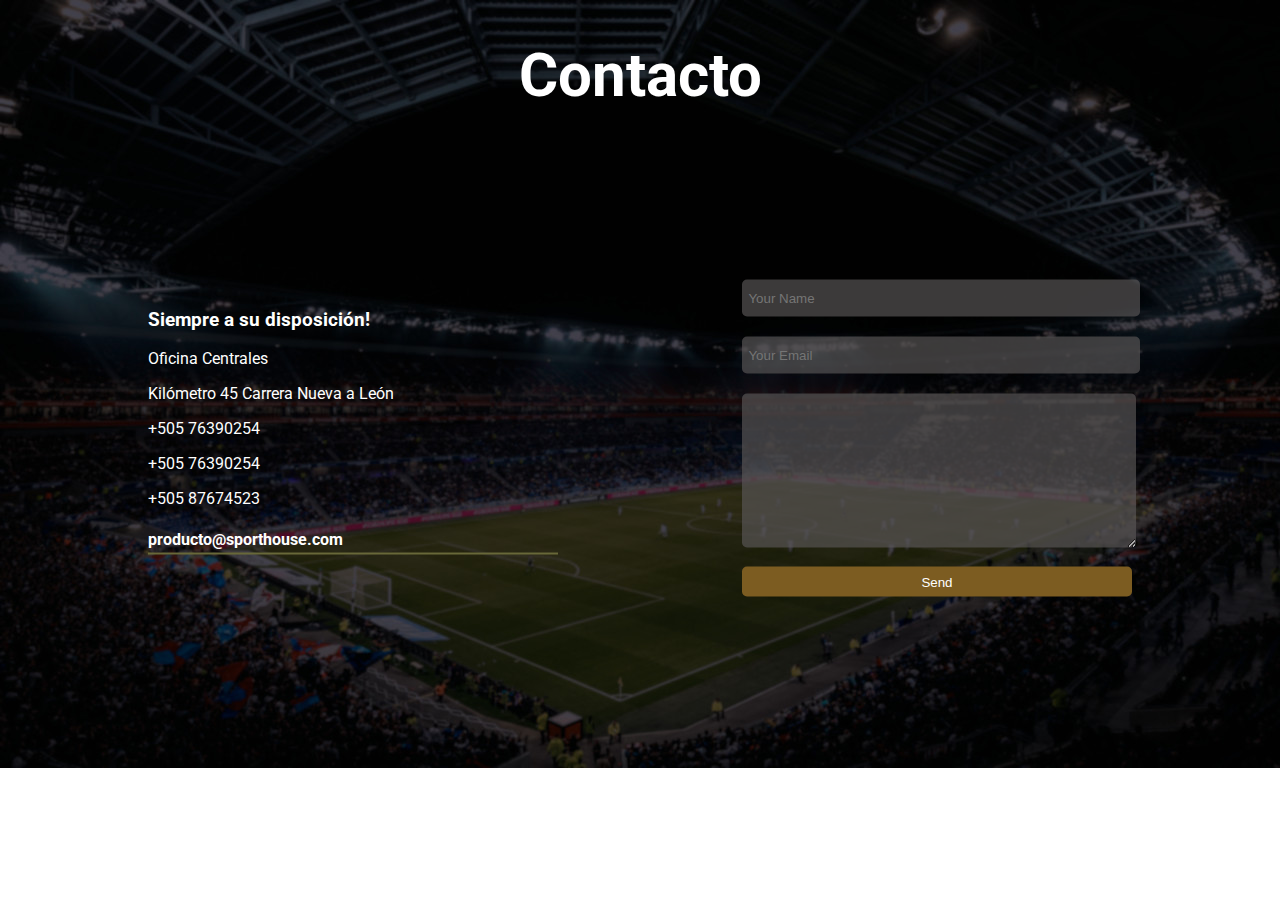
==== contacto.html @ 1533a03d "Add files via upload" ====
<!DOCTYPE html>
<html lang="es">
<head>
    <meta charset="UTF-8">
    <meta name="viewport" content="width=device-width, initial-scale=1.0">
    <meta http-equiv="X-UA-Compatible" content="ie=edge">
    <link href="https://fonts.googleapis.com/css?family=Roboto" rel="stylesheet">
    <link rel="stylesheet" href="css/contactoStyle.css" type="text/css">
    <link rel="stylesheet" href="https://use.fontawesome.com/releases/v5.6.1/css/all.css" integrity="sha384-gfdkjb5BdAXd+lj+gudLWI+BXq4IuLW5IT+brZEZsLFm++aCMlF1V92rMkPaX4PP" crossorigin="anonymous">
    <title>Sport House - Contacto</title>
</head>
<body>
    <h1>Contacto</h1>
    <div class="container">
        <div class="information">
            <h3>Siempre a su disposición!</h3>
            <p class="desc">Oficina Centrales</p>
            <p class="direccion">Kilómetro 45 Carrera Nueva a León</p>

            <div class="phoneNumbers">
                <p class="movistar-number">+505 76390254</p>
                <p class="claro-number">+505 76390254</p>
                <p class="whatsapp"><i class="fab fa-whatsapp"></i> <span></span>+505 87674523</p>
            </div>

            <h4 class="email">producto@sporthouse.com</h4>

            <div class="social">
                <a href="#"><i class="fab fa-facebook-square"></i></a>
                <a href="#"><i class="fab fa-twitter"></i></a>
                <a href="#"><i class="fab fa-instagram"></i></a>
                <a href="#"><i class="fab fa-pinterest"></i></a>
            </div>
        </div>
        <form action="" autocomplete="off">
            <input type="text" name="name" id="" class="name" placeholder="Your Name">
            <br>
            <input type="email" name="email" id="" placeholder="Your Email">
            <br>
            <textarea name="consult" id="" cols="30" rows="10"></textarea>
            <br>
            <button>Send</button>
        </form>
    </div>
</body>
</html>
---- css/contactoStyle.css ----
body{
    /*background: #333;*/
    background: url(../img/contact-background.jpg);
    background-repeat: no-repeat;
    /* background-size: cover; */
    color: white;
    font-family: 'Roboto', sans-serif;
}

h1{
    text-align: center;
    font-size: 60px;
}

.container{
    position: absolute;
    top: 50%;
    left:50%;
    transform: translate(-50%,-50%);
    display: flex;
    justify-content: space-between;
    width: 80%;
}

.information{
    padding: 10px 20px;
}

ul{
    list-style: none;
    margin: 0;
}

.email{
    padding-bottom: 4px;
    border-bottom: 2px solid rgb(104, 104, 57);
}

.information, form{
    background: rgb(160, 159, 159);
    width: 40%;
    background: transparent;
}

 .social a{
    color: white;
    font-size: 30px;
    margin-right: 5px;
    transition: .7s ease;
}

.social a:hover{
    color: rgb(124, 92, 33);
}

input[type="text"], input[type="email"]{
    margin-bottom: 20px;
    border-radius: 5px;
    height: 35px;
    background: rgba(90, 86, 86, 0.671);
    border: none;
    color: white;
    padding-left: 6px;
}

textarea{
    background: rgba(90, 86, 86, 0.671);
    border: none;
    color: white;
    border-radius: 5px;
}

button{
    width: 95%;
    height: 30px;
    border-radius: 5px;
    color: white;
    background: rgb(124, 92, 33);
    border: none;
    margin-top: 15px;
    cursor: pointer;
}

button:hover{
    background: rgb(138, 104, 43);
}

input[type="text"]:focus, input[type="email"]:focus, textarea:focus{
    outline: none;
}

form input, form textarea{
    width: 95%;
}
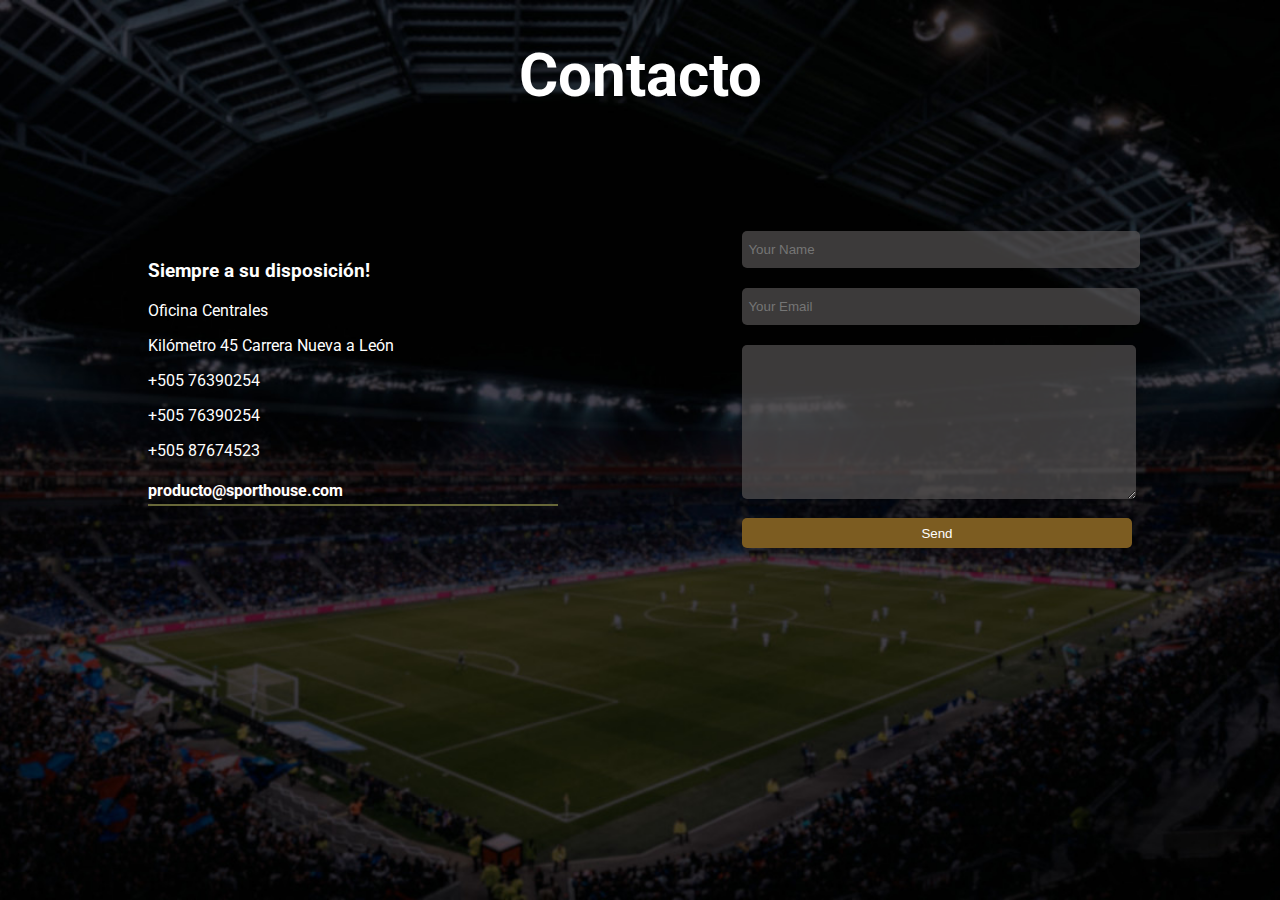
==== commit d156bacd: "Update contacto.html" ====
--- a/contacto.html
+++ b/contacto.html
@@ -37,10 +37,10 @@
             <br>
             <input type="email" name="email" id="" placeholder="Your Email">
             <br>
-            <textarea name="consult" id="" cols="30" rows="10"></textarea>
+            <textarea name="consult" id="" rows="10"></textarea>
             <br>
             <button>Send</button>
         </form>
     </div>
 </body>
-</html>+</html>
--- a/css/contactoStyle.css
+++ b/css/contactoStyle.css
@@ -3,7 +3,9 @@
     /*background: #333;*/
     background: url(../img/contact-background.jpg);
     background-repeat: no-repeat;
-    /* background-size: cover; */
+    background-position: center center;
+    background-attachment: fixed;
+    background-size: cover;
     color: white;
     font-family: 'Roboto', sans-serif;
 }
@@ -15,9 +17,9 @@
 
 .container{
     position: absolute;
-    top: 50%;
+    margin-top: 80px;
     left:50%;
-    transform: translate(-50%,-50%);
+    transform: translateX(-50%);
     display: flex;
     justify-content: space-between;
     width: 80%;
@@ -26,6 +28,7 @@
 .information{
     padding: 10px 20px;
 }
+
 
 ul{
     list-style: none;
@@ -83,7 +86,7 @@
 }
 
 button:hover{
-    background: rgb(138, 104, 43);
+    background: rgb(172, 128, 48);
 }
 
 input[type="text"]:focus, input[type="email"]:focus, textarea:focus{
@@ -92,4 +95,34 @@
 
 form input, form textarea{
     width: 95%;
-}+}
+
+@media screen and (max-width: 960px){
+    .container{
+        display: block;
+        /* border: 1px solid red; */
+        justify-items: center;
+        overflow: hidden;
+        margin-bottom: 50px;
+    }
+
+    .information, form{
+        width: 100%;
+        text-align: center;
+    }
+
+    body{
+        background-size: cover;
+    }
+
+    form{
+        margin-top: 60px;
+        text-align: center;
+    }
+
+    form input,form textarea, button{
+        width: 50%;
+    }
+
+    
+}
